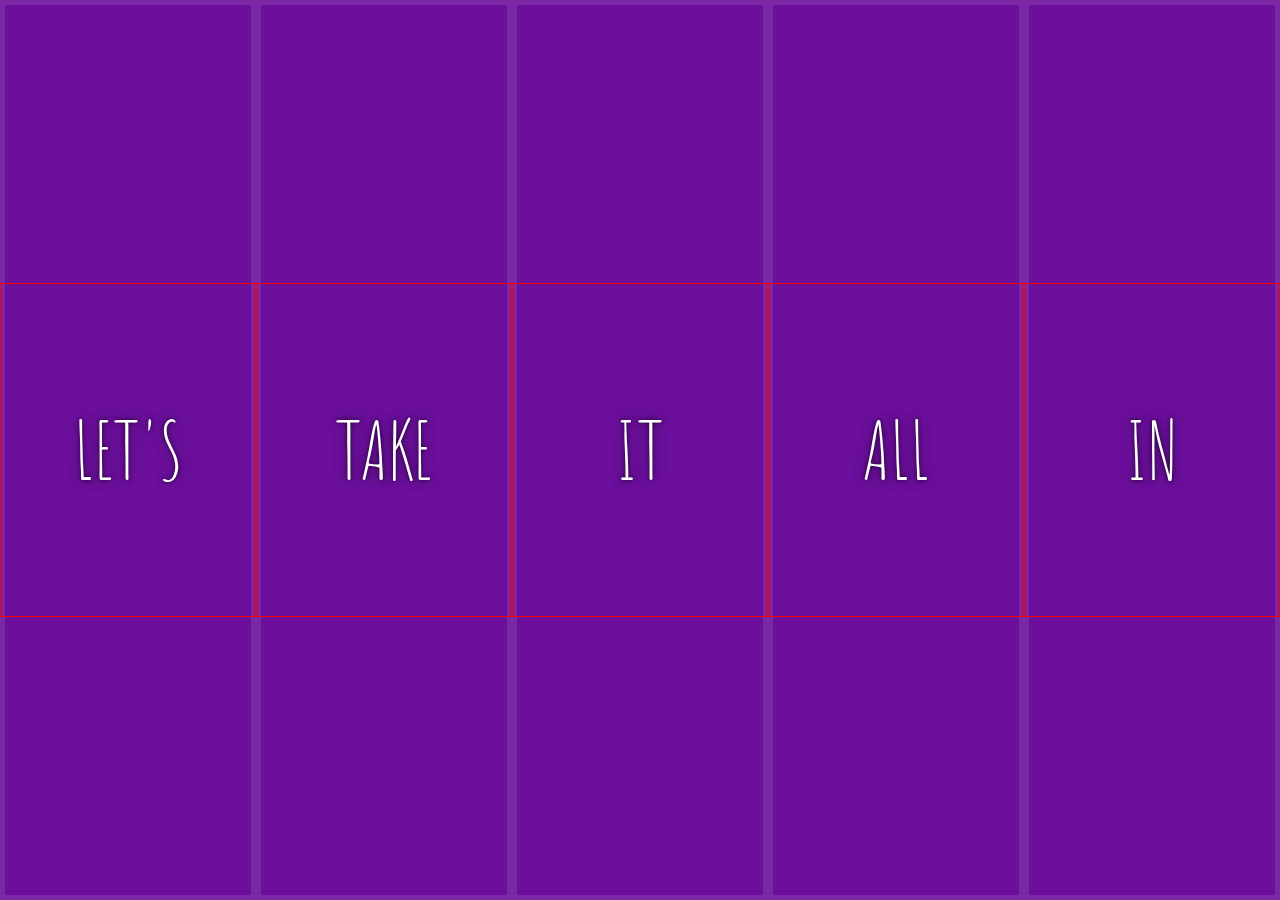
==== 05 - Flex Panel Gallery/index-START.html @ f8eac773 "Fifth challenge" ====
<!DOCTYPE html>
<html lang="en">
<head>
  <meta charset="UTF-8">
  <title>Flex Panels 💪</title>
  <link href='https://fonts.googleapis.com/css?family=Amatic+SC' rel='stylesheet' type='text/css'>
</head>
<body>
  <style>
    html {
      box-sizing: border-box;
      background:#ffc600;
      font-family:'helvetica neue';
      font-size: 20px;
      font-weight: 200;
    }
    body {
      margin: 0;
    }
    *, *:before, *:after {
      box-sizing: inherit;
    }

    .panels {
      min-height:100vh;
      overflow: hidden;
      display: flex;
    }

    .panel {
      background:#6B0F9C;
      box-shadow:inset 0 0 0 5px rgba(255,255,255,0.1);
      color:white;
      text-align: center;
      align-items:center;
      /* Safari transitionend event.propertyName === flex */
      /* Chrome + FF transitionend event.propertyName === flex-grow */
      transition:
        font-size 0.7s cubic-bezier(0.61,-0.19, 0.7,-0.11),
        flex 0.7s cubic-bezier(0.61,-0.19, 0.7,-0.11),
        background 0.2s;
      font-size: 20px;
      background-size:cover;
      background-position:center;
      flex: 1;
      justify-content: center;
      align-items: center;
      display: flex;
      flex-direction: column;
    }


    .panel1 { background-image:url(https://source.unsplash.com/gYl-UtwNg_I/1500x1500); }
    .panel2 { background-image:url(https://source.unsplash.com/1CD3fd8kHnE/1500x1500); }
    .panel3 { background-image:url(https://images.unsplash.com/photo-1465188162913-8fb5709d6d57?ixlib=rb-0.3.5&q=80&fm=jpg&crop=faces&cs=tinysrgb&w=1500&h=1500&fit=crop&s=967e8a713a4e395260793fc8c802901d); }
    .panel4 { background-image:url(https://source.unsplash.com/ITjiVXcwVng/1500x1500); }
    .panel5 { background-image:url(https://source.unsplash.com/3MNzGlQM7qs/1500x1500); }

    .panel > * {
      margin:0;
      width: 100%;
      transition:transform 0.5s;
      border: 1px solid red;
      flex:1 0 auto;
      display: flex;
      justify-content: center;
      align-items: center;
    }

    .panel > *:first-child { transform: translateY(-100%); }
    .panel.open-active > *:first-child { transform: translateY(0); }
    .panel > *:last-child { transform: translateY(100%); }
    .panel > *:last-child { trasnform: translateY(0%); }

    .panel p {
      text-transform: uppercase;
      font-family: 'Amatic SC', cursive;
      text-shadow:0 0 4px rgba(0, 0, 0, 0.72), 0 0 14px rgba(0, 0, 0, 0.45);
      font-size: 2em;
    }
    .panel p:nth-child(2) {
      font-size: 4em;
    }

    .panel.open {
      font-size:40px;
      flex: 5;
    }

    .cta {
      color:white;
      text-decoration: none;
    }

  </style>


  <div class="panels">
    <div class="panel panel1">
      <p>Hey</p>
      <p>Let's</p>
      <p>Dance</p>
    </div>
    <div class="panel panel2">
      <p>Give</p>
      <p>Take</p>
      <p>Receive</p>
    </div>
    <div class="panel panel3">
      <p>Experience</p>
      <p>It</p>
      <p>Today</p>
    </div>
    <div class="panel panel4">
      <p>Give</p>
      <p>All</p>
      <p>You can</p>
    </div>
    <div class="panel panel5">
      <p>Life</p>
      <p>In</p>
      <p>Motion</p>
    </div>
  </div>

  <script>
    const panels = document.querySelectorAll('.panel');

    function toggleOpen() {
      this.classList.toggle('open');
    }

    function toggleActive(e) {
      console.log(e.propertyName);
      if (e.propertyName !== 'flex') return;
      this.classList.toggle('open-active');
    }

    panels.forEach(panel => {
      panel.addEventListener('click', toggleOpen);
      panel.addEventListener('transitionend', toggleActive);
    });

  </script>



</body>
</html>
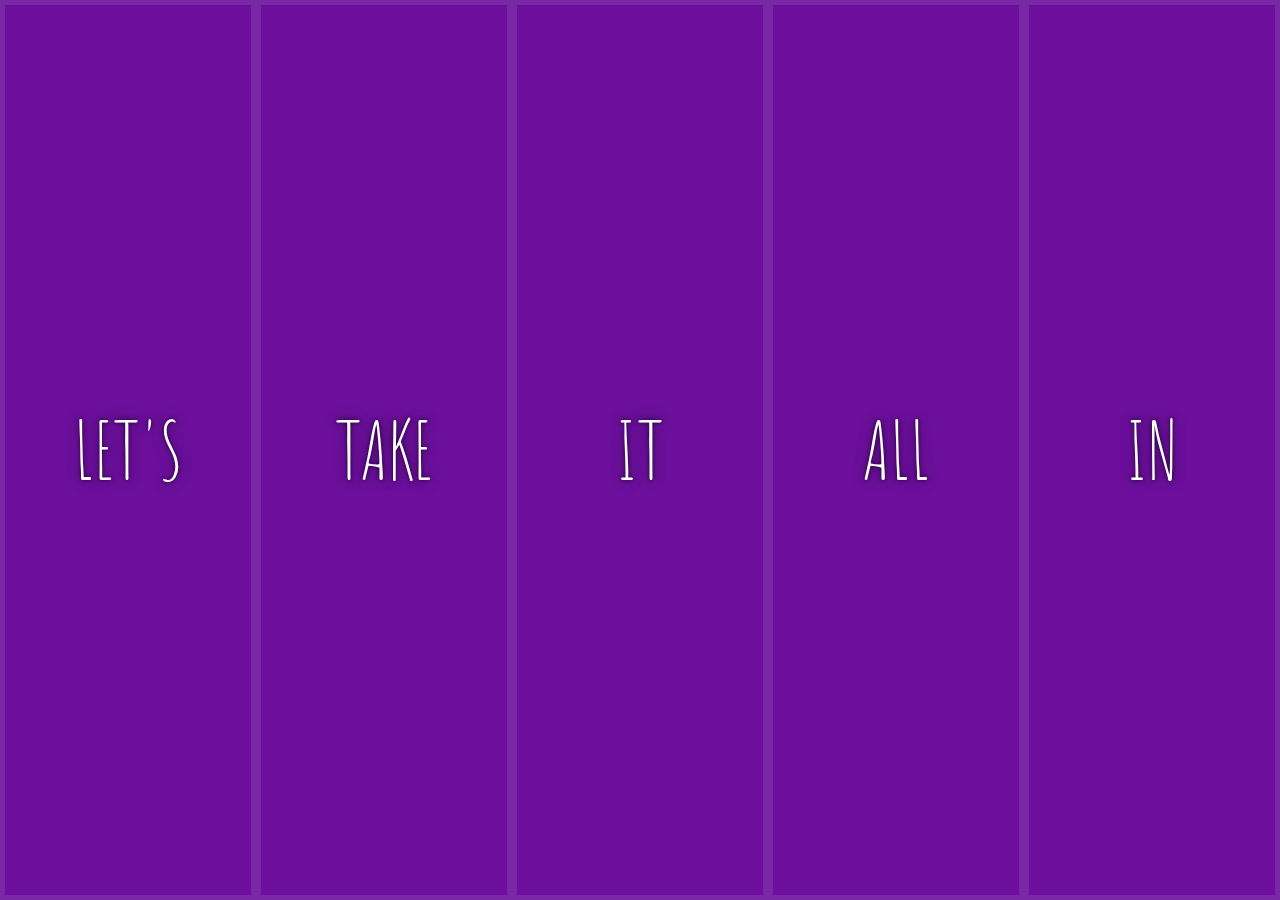
==== commit c068d56d: "fixed open-active class on last-child panel" ====
--- a/05 - Flex Panel Gallery/index-START.html
+++ b/05 - Flex Panel Gallery/index-START.html
@@ -60,7 +60,6 @@
       margin:0;
       width: 100%;
       transition:transform 0.5s;
-      border: 1px solid red;
       flex:1 0 auto;
       display: flex;
       justify-content: center;
@@ -68,9 +67,9 @@
     }
 
     .panel > *:first-child { transform: translateY(-100%); }
-    .panel.open-active > *:first-child { transform: translateY(0); }
+    .panel.open-active > *:first-child { transform: translateY(0%); }
     .panel > *:last-child { transform: translateY(100%); }
-    .panel > *:last-child { trasnform: translateY(0%); }
+    .panel.open-active > *:last-child { transform: translateY(0%); }
 
     .panel p {
       text-transform: uppercase;
